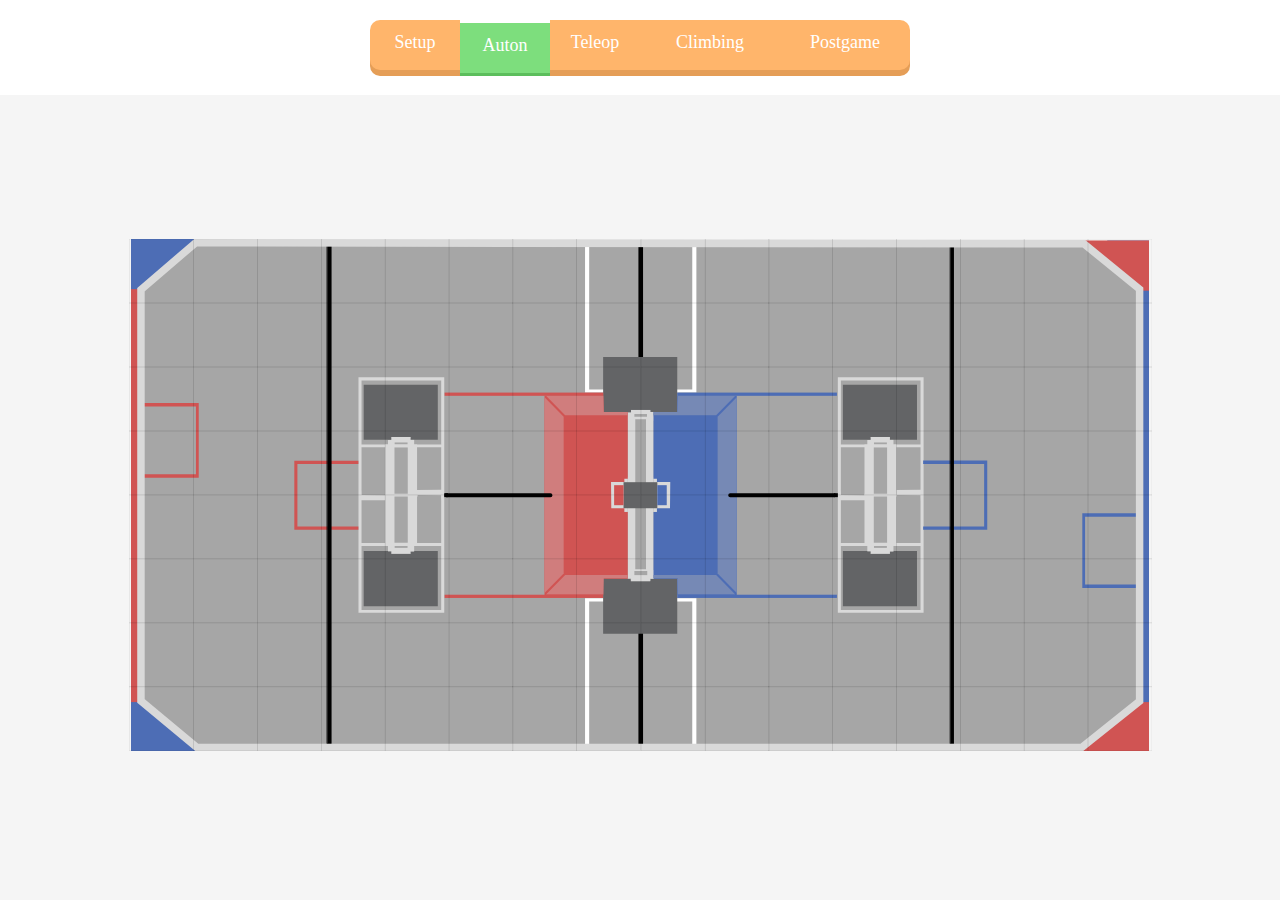
==== mainSheet.html @ 091ff0fe "Add files via upload" ====
<!DOCTYPE html>
<html>

<head>

    <link rel="stylesheet" href="animate.min.css">
    <link href="toggle.css" rel="stylesheet">
    <link rel="stylesheet" href="style.css">

    <style>
    </style>

</head>

<body style="overflow:hidden;" onload="switchToAuton()">

    <div style="position: absolute; z-index: 999; margin-top: -5px" class="title-bar">
        <!--        <button onclick="location.replace('index.html')" class="leftArrow"><img width="50" height="50" src="leftArrow.png"></button>-->

        <!--
        <table style="display: inline-block; margin-left: 10px; margin-top: 10px">
            <td><div style="margin-top: 27px;" class="switch">
                <input onclick="toggleBaseline()" id="baselineCross" class="cmn-toggle cmn-toggle-round-flat" type="checkbox">
                <label for="baselineCross"></label>

            </div></td>
            <td><p style="float: left">Baseline</p></td>
        </table>
-->
        <div style="text-align: center" class="buttonCheckboxes">
            <input id="24" type="radio" onclick="location.replace('index.html')" name="barOptions">
            <label class="left" for="24">Setup</label>
            <input id="25" type="radio" onclick="switchToAuton()" name="barOptions" checked>
            <label for="25">Auton</label>
            <input id="26" type="radio" onclick="switchToMain()" name="barOptions">
            <label for="26">Teleop</label>
            <input id="27" type="radio" onclick="switchToHanging()" name="barOptions">
            <label for="27" style="width: 140px">Climbing</label>
            <input id="28" type="radio" name="barOptions">
            <label class="right" for="28" style="width: 130px" onclick="location.replace('postGame.html')">Postgame</label>
        </div>
    </div>
    <!--    HTML HERE-->
    <div class="background">
        <a id="demo01" href="#animatedModal">
            
            <img id="picture" style="width: 80vw; height: 40vw; margin-top: 90px;" onclick="point_it(event)" src="fieldSheet.svg"/>
        
        </a>
        <canvas id="picCanvas" style="position: fixed; z-index: 999;"></canvas>
    </div>
    <!--Call your modal-->
    <!--    <a id="demo01" href="#animatedModal">DEMO01</a>-->
    <!--DEMO01-->
    <div id="animatedModal">
        <br><br>
        <div class="close-animatedModal">
            <button class="close-animatedModal" onclick="newEvent()" style="left:auto; right: 7%;"><img width="15" height="15" src="check.png"></button>

        </div>
        <div class="close-animatedModal">
            <button class="close-animatedModal" onclick="reset()" style="left: 7%; right: auto "><img width="15" height="15" src="close.png"></button>

        </div>
        <br><br>

        <div id="autonModal" style="text-align: center">
            <div style="margin-top: -70px" class="modal-content">          
                <table id="leftCol" class="table-content">
                    <tr>
                        <td>
                            <p class="title">SWITCH</p>
                            <div class="buttonCheckboxes">
                                <input type="radio" id="1" value="1" type="radio" name="switch">
                                <label class="left" for="1">Scored</label>
                                <input type="radio" id="2" value="0" type="radio" name="switch">
                                <label class="right" for="2">Missed</label>
                            </div><br>
                        </td>
                    </tr>
                    <tr>
                        <td>
                            <p class="title">SCALE</p>
                            <div class="buttonCheckboxes">
                                <input type="radio" id="3" value="3" type="radio" name="scale">
                                <label class="left" for="3">High</label>
                                <input type="radio" id="4" value="2" type="radio" name="scale">
                                <label for="4">Neutral</label>
                                <input type="radio" id="81" value="1" type="radio" name="scale">
                                <label for="81">Low</label>
                                <input type="radio" id="80" value="0" type="radio" name="scale">
                                <label class="right" for="80">Missed</label>
                                <!--HIGH, NEUTRAL, LOW, MISS-->
                            </div><br>
                        </td>
                    </tr>
                    <tr>
                        <td>
                            <p class="title">AUTOLINE CROSSED</p>
                            <div class="buttonCheckboxes">
                                <input type="radio" id="5" value="1" type="radio" name="autoline">
                                <label class="left" for="5">Yes</label>
                                <input type="radio" id="6" value="0" type="radio" name="autoline">
                                <label class="right" for="6">No</label>
                            </div><br>
                        </td>
                    </tr>
                </table>
                <table style="width: 50%" id="rightCol" class="table-content">
                    <tr>
                        <td>
                            <p class="title">CUBE</p>
                            <div class="buttonCheckboxes">
                                <input type="radio" id="7" value="1" type="radio" name="cube">
                                <label class="left" for="7">Picked Up</label>
                                <input type="radio" id="8" value="0" type="radio" name="cube">
                                <label class="right" for="8">Dropped</label>
                            </div><br>
                        </td>
                    </tr>
                    <tr>
                        <td>
                            <p class="title">EXCHANGE</p>
                            <div class="buttonCheckboxes">
                                <input type="radio" id="9" value="1" type="radio" name="exchange">
                                <label class="left" for="9">Scored</label>
                                <input type="radio" id="10" value="0" type="radio" name="exchange">
                                <label class="right" for="10" style="width: 110px">Attempted</label>
                            </div><br>
                        </td>
                    </tr>
<!--
                    <tr>
                        <td>
                            <p class="title">MOVED</p>
                            <div class="buttonCheckboxes">
                                <input type="radio" id="11" value="0" type="radio" name="autonMoved">
                                <label class="left" for="11">Yes</label>
                                <input type="radio" id="12" value="1" type="radio" name="autonMoved">
                                <label class="right" for="12">No</label>
                            </div><br>
                        </td>
                    </tr>
-->
                </table>
            </div>
        </div>

        <div id="hangingModal" style="text-align: center">
            <p class="title">CLIMBED</p>
            <table>
        <td style="width: 50%"><div style="margin-top: 27px" class="switch">
            <input id="climb" class="cmn-toggle cmn-toggle-round-flat" type="checkbox">
            <label for="climb"></label>

        </div></td>
        <td><p style="float: left">Attempted</p></td>
    </table><br>
            <div class="buttonCheckboxes">
                <input type="radio" id="11" value="1" type="radio" name="climbed">
                <label class="left" for="11">Yes</label>
                <input type="radio" id="12" value="0" type="radio" name="climbed">
                <label class="right" for="12">No</label>
            </div><br><br>
<!--
            <p class="title">SOMEONE CLIMBED ON THEM?</p>
            <div class="buttonCheckboxes">
                <input type="radio" id="13" value="0" type="radio" name="climbed">
                <label class="left" for="13">Yes</label>
                <input type="radio" id="50" value="2" type="radio" name="climbed">
                <label class="right" style="width: 120px" for="50">No</label>
            </div>
-->
        </div>

        <div id="mainModal">
            <div style="margin-top: -70px" class="modal-content">
                <table id="leftCol" class="table-content">
                    <tr>
                        <td>
                            <!--in python figure out the switch that they scored in-->
                            <p class="title">SWITCH</p>
                            <div class="buttonCheckboxes">
                                <input type="radio" id="13" value="1" type="radio" name="switch">
                                <label class="left" for="13">Scored</label>
                                <input type="radio" id="14" value="0" type="radio" name="switch">
                                <label class="right" for="14">Missed</label>
                            </div><br>
                        </td>
                    </tr>
                    <tr>
                        <td>
                            <p class="title">SCALE</p>
                            <div class="buttonCheckboxes">
                                <input type="radio" id="15" value="3" type="radio" name="scale">
                                <label class="left" for="15">High</label>
                                <input type="radio" id="16" value="2" type="radio" name="scale">
                                <label for="16">Neutral</label>
                                <input type="radio" id="17" value="1" type="radio" name="scale">
                                <label for="17">Low</label>
                                <input type="radio" id="18" value="0" type="radio" name="scale">
                                <label class="right" for="18">Missed</label>
                            </div><br>
                        </td>
                    </tr>
                </table>
                <table style="width: 50%" id="rightCol" class="table-content">
                    <tr>
                        <td>
                            <p class="title">CUBE</p>
                            <div class="buttonCheckboxes">
                                <input type="radio" id="19" value="1" type="radio" name="cube">
                                <label class="left" for="19">Picked Up</label>
                                <input type="radio" id="20" value="0" type="radio" name="cube">
                                <label class="right" for="20">Dropped</label>
                            </div><br>
                        </td>
                    </tr>
                    <tr>
                        <td>
                            <p class="title">EXCHANGE</p>
                            <div class="buttonCheckboxes">
                                <input type="radio" id="21" value="1" type="radio" name="exchange">
                                <label class="left" for="21">Scored</label>
                                <input type="radio" id="22" value="0" type="radio" name="exchange">
                                <label class="right" for="22">Attempted</label>
                            </div><br>
                        </td>
                    </tr>
                </table>
            </div>
        </div>
    </div>




    <script src="jquery.min.js"></script>
    <script src="animatedModal.min.js"></script>
    <script src="main.js"></script>
    <script>
        $("#demo01").animatedModal({
            animatedIn: "bounceInUp",
            color: "#f5f5f5",
            animatedOut: "bounceOutDown"
        });
    </script>
</body>

</html>
---- toggle.css ----
.switch {
    float: right
}
.cmn-toggle {
  position: absolute;
  visibility: hidden;
}
.cmn-toggle + label {
  display: block;
  position: relative;
  cursor: pointer;
  outline: none;
  user-select: none;
}
input.cmn-toggle-round-flat + label {
  padding: 2px;
  width: 45px;
  height: 23px;
    top: -12px;
  background-color: #dddddd;
  border-radius: 60px;
  transition: background 0.4s;
}
input.cmn-toggle-round-flat + label:before,
input.cmn-toggle-round-flat + label:after {
  display: block;
  position: absolute;
  content: "";
}
input.cmn-toggle-round-flat + label:before {
  top: 2px;
  left: 2px;
  bottom: 2px;
  right: 2px;
  background-color: #f8f8ff;
  border-radius: 60px;
  transition: background 0.4s;
}
input.cmn-toggle-round-flat + label:after {
  top: 4px;
  left: 4px;
  bottom: 4px;
  width: 17px;
  background-color: #dddddd;
  border-radius: 52px;
  transition: margin 0.4s, background 0.4s;
}
input.cmn-toggle-round-flat:checked + label {
  background-color: #FFB56B;
}
input.cmn-toggle-round-flat:checked + label:after {
  margin-left: 20px;
  background-color: #FFB56B;
}
---- style.css ----
/*        CSS HERE*/

   @font-face {
       font-family: titleFont;
       src: url(Fonts/AvertaBlack.otf);
   }

   @font-face {
       font-family: subtitleFont;
       src: url(Fonts/averta.otf);
   }

   .background {
       display: flex;
       justify-content: center;
       align-content: center;
       flex-direction: column;
       height: 100vh;
       width: 100vw;
       margin-bottom: 0;
       z-index: 0;

   }

   .background img {
       display: block;
       margin-left: auto;
       margin-right: auto;
       width: 64vw;
       height: 48vw;
   }

   body,
   html {
       color: #383F45;
       overflow: hidden;
       font-family: titleFont;
       background: #f5f5f5;
       margin: 0;
       -webkit-tap-highlight-color: rgba(0, 0, 0, 0);
   }

   .close-animatedModal {
       position: fixed;
       width: 60px; 
       height: 60px;
       border-radius: 60px;
       cursor: pointer;
       bottom: 7%;
       z-index: 999;
    }

   .title {
       font-size: 24px;
       text-align: center;
       margin-bottom: 10px;
       font-family: titleFont;
   }

   .subtitle {
       font-size: 18px;
       color: #ffc082;
       margin: 0;
       margin-top: -20px;
       font-family: subtitleFont
   }

   table {
       width: 100%;
       /*            border: 5px solid #dddddd;*/
       text-align: center;
   }

   button {
       font-family: titleFont;
       font-size: 20px;
       background: #FFB56B;
       color: white;
       border: none;
       border-radius: 10px;
       height: 50px;
       width: 90px;
       transform: translate(0, 0);
       transition: 0.2s;
       box-shadow: 0px 6px 0px #e59e57;
   }

   .counterButtonPlus {
       font-size: 20px;
       width: 90px;
       height: 70px;
       border-radius: 10px;
       background: #7dde7d;
       box-shadow: 0px 6px 0px #5cbe5c;
   }

   .counterButtonPlus:active {
       transform: translate(0, 3px);

       box-shadow: 0px 2px 0px #5cbe5c;
   }

   .counterButtonMinus {
       font-size: 20px;
       width: 90px;
       height: 70px;
       border-radius: 10px;
       background: #de7d7d;
       box-shadow: 0px 6px 0px #be5c5c;
   }

   .counterButtonMinus:active {
       transform: translate(0, 3px);
       box-shadow: 0px 2px 0px #be5c5c;
   }

   td {
       width: 50%;
       vertical-align: top;
   }

   button:active {
       transform: translate(0, 3px);
       box-shadow: 0px 2px 0px #e59e57;
   }

   input[type="radio"] {
       display: none;
   }

   input[type="radio"] + label {
       font-size: 20px;
       margin: 5px;
       transition: 0.2s;
       
   }

   input[type="radio"]:checked + label {
       color: #37baf8
   }

   .table-content {
       width: 50%;
       float: left;
   }

   .title-bar {
       background: white;
       width: 100%;
       height: 100px;
       display: flex;
       justify-content: center;
       align-content: center;
       flex-direction: column;
       z-index: 999;
   }

   .buttonCheckboxes input {
       display: none;
   }

   .buttonCheckboxes input + label {
       display: inline-block;
       line-height: 45px;
       font-family: subtitleFont;
       font-size: 18px;
       background: #FFB56B;
       color: white;
       border: none;
       height: 50px;
       width: 90px;
       transform: translate(0, 0);
       transition: 0.2s;
       box-shadow: 0px 6px 0px #e59e57;
       margin: -2px
   }

   .buttonCheckboxes .left {
       border-radius: 10px 0px 0px 10px;
   }

   /*
        .buttonCheckboxes input+label:active {
            transform: translate(0, 3px);
            box-shadow: 0px 3px 0px #5cbe5c;
        }
*/

   .buttonCheckboxes input:checked + label {
       transform: translate(0, 3px);
       box-shadow: 0px 3px 0px #5cbe5c;
       background: #7dde7d;
       color: white;
   }

   .buttonCheckboxes input:disabled + label {
       box-shadow: 0px 6px 0px #a3a3a3;
       background: #b4b4b4;
       color: white;
   }

   .buttonCheckboxes .left {
       border-radius: 10px 0px 0px 10px;
   }

   .buttonCheckboxes .right {
       border-radius: 0px 10px 10px 0px;
   }

   a:focus {
       outline: 0 !important;
   }

   button:focus {
       outline: 0 !important;
   }

   input:focus {
       outline: 0 !important;
   }

   input[type="text"],
   input[type="tel"] {
       background: none;
       outline: none;
       border: none;
       border-bottom: 3px solid #FFB56B;
       font-family: titleFont;
       display: inline;
       color: #383F45;
       font-size: 20px;
       margin-right: 20px
   }

   .rightArrow {
       height: 60px;
       width: 60px;
       float: right;
       margin-top: 10px;
       margin-right: 10px
   }

   .leftArrow {
       height: 60px;
       width: 60px;
       float: left;
       margin-top: 10px;
       margin-left: 10px
   }




   *,
   *:before,
   *:after {
       box-sizing: border-box;
   }

   /*
body {
  font-family: sans-serif;
  padding: 60px 20px;
}
*/

   /*
@media (min-width: 600px) {
  body {
    padding: 60px;
  }
}
*/

   .range-slider {
       margin: 0 0 0 0%;
       width: 100%;
   }

   .sliderLabel {
       float: right;
   }

   .range-slider__range {
       -webkit-appearance: none;
       box-sizing: border-box;
       width: 100%;
       height: 10px;
       border-radius: 5px;
       background: #ffd8b2;
       outline: none;
       padding: 0;
       margin: 0;
   }

   .range-slider__range::-webkit-slider-thumb {
       -webkit-appearance: none;
       appearance: none;
       width: 20px;
       height: 20px;
       border-radius: 50%;
       background: #FFB56B;
       cursor: pointer;
       -webkit-transition: background .15s ease-in-out;
       transition: background .15s ease-in-out;
   }

   .range-slider__range::-webkit-slider-thumb:hover {
       background: #1abc9c;
   }

   .range-slider__range:active::-webkit-slider-thumb {
       background: #1abc9c;
   }

   .range-slider__range::-moz-range-thumb {
       width: 20px;
       height: 20px;
       border: 0;
       border-radius: 50%;
       background: #FFB56B;
       cursor: pointer;
       -webkit-transition: background .15s ease-in-out;
       transition: background .15s ease-in-out;
   }

   .range-slider__range::-moz-range-thumb:hover {
       background: #1abc9c;
   }

   .range-slider__range:active::-moz-range-thumb {
       background: #1abc9c;
   }

   ::-moz-range-track {
       background: #ffd8b2;
       border: 0;
   }

   input::-moz-focus-inner,
   input::-moz-focus-outer {
       border: 0;
   }

   .redAll input + label {
       background: #de7d7d;
       box-shadow: 0px 6px 0px #be5c5c;
       margin: -4px;
       
   }

   .redAll input:checked + label {
       box-shadow: 0px 2px 0px #be5c5c;
       background: #de7d7d
   }

   .blueAll input + label {
       background: #7da2de;
       box-shadow: 0px 6px 0px #537dbf;
/*       margin: -2px;*/
   }

   .blueAll input:checked + label {
       box-shadow: 0px 2px 0px #537dbf;
       background: #7da2de;
   }





   /*

.group 			  { 
  position:absolute; 
  margin-bottom:50px;
left: calc(50vw - 150px);
    left: 50%
}
.matText 				{
    font-size:18px;
    padding:10px 10px 10px 5px;
    display:inline;
    width:300px;
    border:none;
    border-bottom:1px solid #757575;
    background: none;
}
.matText:focus 		{ outline:none; }


label 				 {
  color:#999; 
  font-size:18px;
  font-weight:normal;
  position:absolute;
  pointer-events:none;
  left:5px;
  top:10px;
  transition:0.2s ease all; 
  -moz-transition:0.2s ease all; 
  -webkit-transition:0.2s ease all;
}

 active state 
.matText:focus ~ label, .matText:valid ~ label 		{
  top:-20px;
  font-size:14px;
  color:#FFB56B;
}

 BOTTOM BARS ================================= 
.bar 	{ position:relative; display:block; width:300px; }
.bar:before, .bar:after 	{
  content:'';
  height:2px; 
  width:0;
  bottom:0px; 
  position:absolute;
  background:#FFB56B; 
  transition:0.2s ease all; 
  -moz-transition:0.2s ease all; 
  -webkit-transition:0.2s ease all;
}
.bar:before {
  left:50%;
}
.bar:after {
  right:50%; 
}

 active state 
.matText:focus ~ .bar:before, .matText:focus ~ .bar:after {
  width:50%;
}

 HIGHLIGHTER ================================== 
.highlight {
  position:absolute;
  height:60%; 
  width:100px; 
  top:25%; 
  left:0;
  pointer-events:none;
  opacity:0.5;
}

 active state 
.matText:focus ~ .highlight {
  -webkit-animation:inputHighlighter 0.3s ease;
  -moz-animation:inputHighlighter 0.3s ease;
  animation:inputHighlighter 0.3s ease;
}

 ANIMATIONS ================ 
@-webkit-keyframes inputHighlighter {
	from { background:#FFB56B; }
  to 	{ width:0; background:transparent; }
}
@-moz-keyframes inputHighlighter {
	from { background:#FFB56B; }
  to 	{ width:0; background:transparent; }
}
@keyframes inputHighlighter {
	from { background:#FFB56B; }
  to 	{ width:0; background:transparent; }
}*/
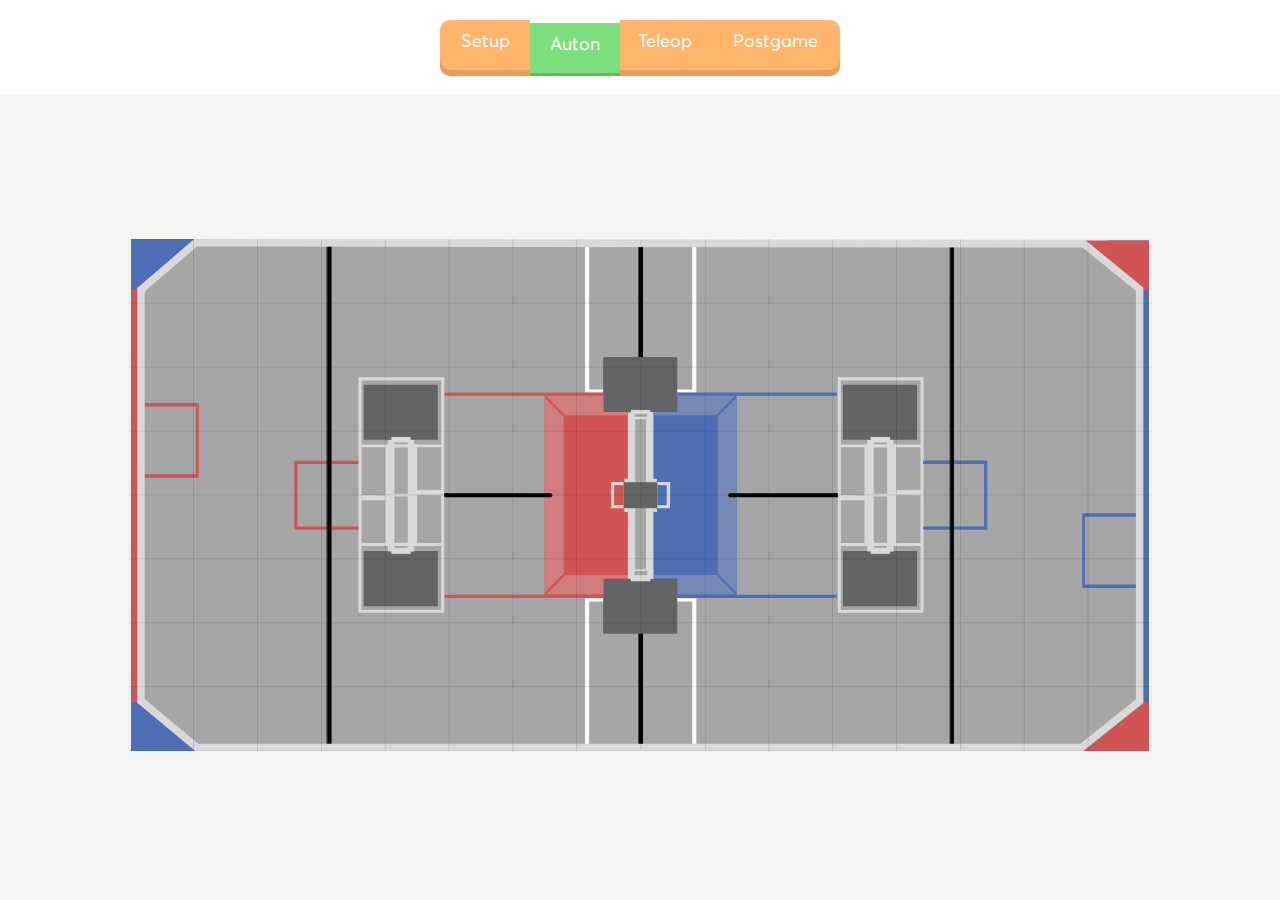
==== commit 4fe15cf0: "unzipped latest to overwrite and update git" ====
--- a/mainSheet.html
+++ b/mainSheet.html
@@ -34,8 +34,10 @@
             <label for="25">Auton</label>
             <input id="26" type="radio" onclick="switchToMain()" name="barOptions">
             <label for="26">Teleop</label>
+<!--
             <input id="27" type="radio" onclick="switchToHanging()" name="barOptions">
             <label for="27" style="width: 140px">Climbing</label>
+-->
             <input id="28" type="radio" name="barOptions">
             <label class="right" for="28" style="width: 130px" onclick="location.replace('postGame.html')">Postgame</label>
         </div>
@@ -112,7 +114,7 @@
                             <p class="title">CUBE</p>
                             <div class="buttonCheckboxes">
                                 <input type="radio" id="7" value="1" type="radio" name="cube">
-                                <label class="left" for="7">Picked Up</label>
+                                <label class="left" style="width: 130px;" for="7">Picked Up</label>
                                 <input type="radio" id="8" value="0" type="radio" name="cube">
                                 <label class="right" for="8">Dropped</label>
                             </div><br>
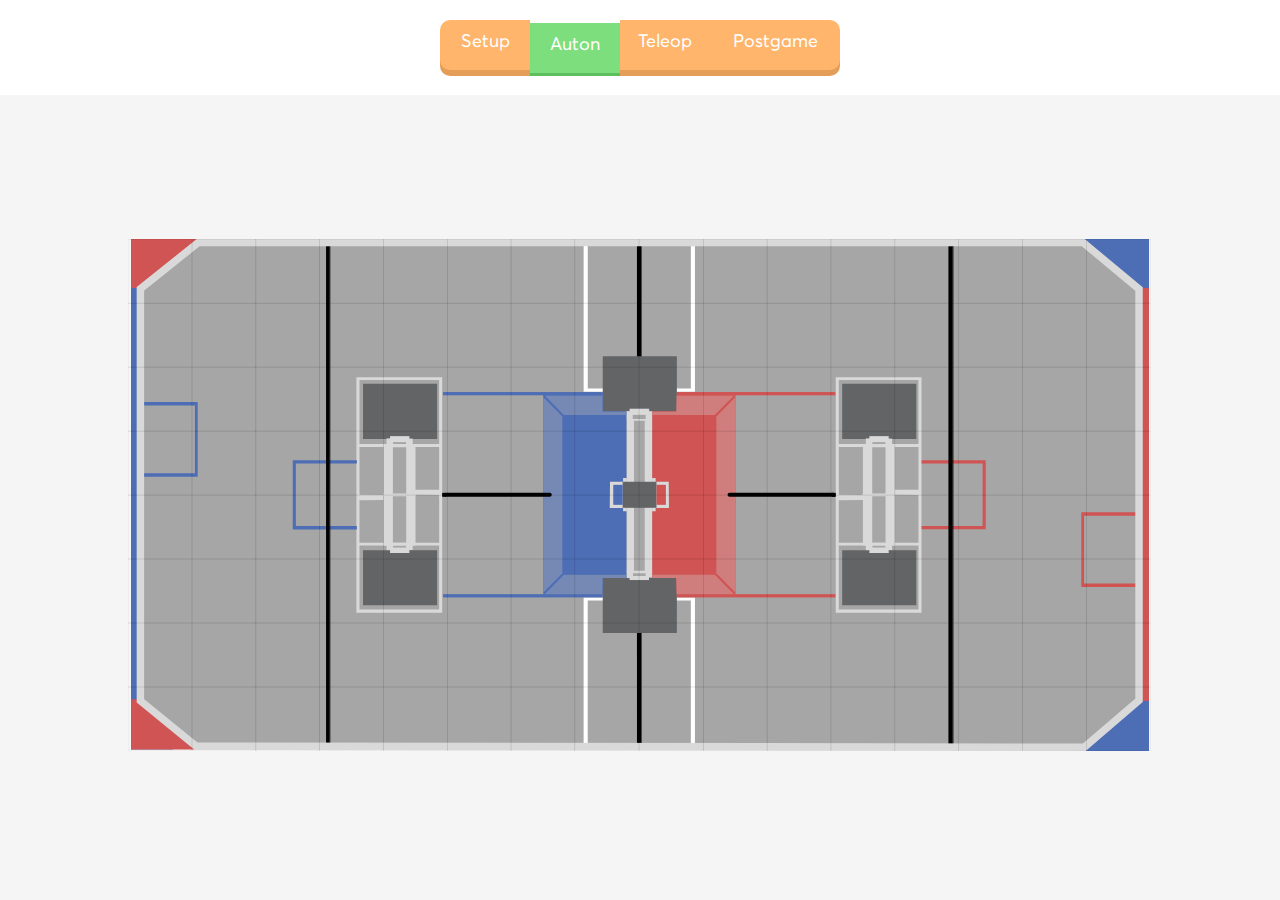
==== commit b8971a23: "changes" ====
--- a/mainSheet.html
+++ b/mainSheet.html
@@ -67,7 +67,7 @@
         <br><br>
 
         <div id="autonModal" style="text-align: center">
-            <div style="margin-top: -70px" class="modal-content">          
+ <!--           <div style="margin-top: -70px" class="modal-content">
                 <table id="leftCol" class="table-content">
                     <tr>
                         <td>
@@ -92,7 +92,7 @@
                                 <label for="81">Low</label>
                                 <input type="radio" id="80" value="0" type="radio" name="scale">
                                 <label class="right" for="80">Missed</label>
-                                <!--HIGH, NEUTRAL, LOW, MISS-->
+                                HIGH, NEUTRAL, LOW, MISS
                             </div><br>
                         </td>
                     </tr>
@@ -127,11 +127,11 @@
                                 <input type="radio" id="9" value="1" type="radio" name="exchange">
                                 <label class="left" for="9">Scored</label>
                                 <input type="radio" id="10" value="0" type="radio" name="exchange">
-                                <label class="right" for="10" style="width: 110px">Attempted</label>
-                            </div><br>
-                        </td>
-                    </tr>
-<!--
+                                <label class="right" for="10" style="width: 130px">Attempted</label>
+                            </div><br>
+                        </td>
+                    </tr>
+                    
                     <tr>
                         <td>
                             <p class="title">MOVED</p>
@@ -143,44 +143,68 @@
                             </div><br>
                         </td>
                     </tr>
--->
-                </table>
-            </div>
+
+                </table>
+</div> -->
         </div>
 
         <div id="hangingModal" style="text-align: center">
+<!--
+<tr>
+<td>
             <p class="title">CLIMBED</p>
             <table>
-        <td style="width: 50%"><div style="margin-top: 27px" class="switch">
-            <input id="climb" class="cmn-toggle cmn-toggle-round-flat" type="checkbox">
-            <label for="climb"></label>
-
-        </div></td>
-        <td><p style="float: left">Attempted</p></td>
-    </table><br>
+                <td style="width: 50%">
+                    <div style="margin-top: 27px" class="switch">
+                        <input id="climb" class="cmn-toggle cmn-toggle-round-flat" type="checkbox">
+                        <label for="climb"></label>
+
+                    </div>
+                </td>
+                <td>
+                    <p style="float: left">Attempted</p>
+                </td>
+            </table><br>
             <div class="buttonCheckboxes">
                 <input type="radio" id="11" value="1" type="radio" name="climbed">
                 <label class="left" for="11">Yes</label>
                 <input type="radio" id="12" value="0" type="radio" name="climbed">
                 <label class="right" for="12">No</label>
             </div><br><br>
-<!--
-            <p class="title">SOMEONE CLIMBED ON THEM?</p>
-            <div class="buttonCheckboxes">
-                <input type="radio" id="13" value="0" type="radio" name="climbed">
-                <label class="left" for="13">Yes</label>
-                <input type="radio" id="50" value="2" type="radio" name="climbed">
-                <label class="right" style="width: 120px" for="50">No</label>
-            </div>
--->
+</td>
+</tr>
+-->
+            <!--
+                    <p class="title">SOMEONE CLIMBED ON THEM?</p>
+                    <div class="buttonCheckboxes">
+                        <input type="radio" id="13" value="0" type="radio" name="climbed">
+                        <label class="left" for="13">Yes</label>
+                        <input type="radio" id="50" value="2" type="radio" name="climbed">
+                        <label class="right" style="width: 120px" for="50">No</label>
+                    </div>
+        -->
         </div>
 
         <div id="mainModal">
             <div style="margin-top: -70px" class="modal-content">
+                <table id="mainTable">
+                    <tr>
+                        <td>
+                            <p class="title">CUBE</p>
+                            <div class="buttonCheckboxes">
+                                <input type="radio" id="7" value="1" type="radio" name="cube">
+                                <label class="left" style="width: 130px;" for="7">Picked Up</label>
+                                <input type="radio" id="8" value="0" type="radio" name="cube">
+                                <label class="right" for="8">Dropped</label>
+                            </div><br>
+                        </td>
+                    </tr>
+                </table>
+<!--
                 <table id="leftCol" class="table-content">
                     <tr>
                         <td>
-                            <!--in python figure out the switch that they scored in-->
+                            in python figure out the switch that they scored in
                             <p class="title">SWITCH</p>
                             <div class="buttonCheckboxes">
                                 <input type="radio" id="13" value="1" type="radio" name="switch">
@@ -205,19 +229,31 @@
                             </div><br>
                         </td>
                     </tr>
+                    <tr>
+                        <td>
+                            <p class="title">CLIMBED</p>
+                            <table>
+                                <td style="width: 50%">
+                                    <div style="margin-top: 27px" class="switch">
+                                        <input id="climb" class="cmn-toggle cmn-toggle-round-flat" type="checkbox">
+                                        <label for="climb"></label>
+                                    </div>
+                                </td>
+                                <td>
+                                    <p style="float: left">Attempted</p>
+                                </td>
+                            </table><br>
+                            <div class="buttonCheckboxes">
+                                <input type="radio" id="11" value="1" type="radio" name="climbed">
+                                <label class="left" for="11">Yes</label>
+                                <input type="radio" id="12" value="0" type="radio" name="climbed">
+                                <label class="right" for="12">No</label>
+                            </div><br><br>
+                        </td>
+                    </tr>
                 </table>
                 <table style="width: 50%" id="rightCol" class="table-content">
-                    <tr>
-                        <td>
-                            <p class="title">CUBE</p>
-                            <div class="buttonCheckboxes">
-                                <input type="radio" id="19" value="1" type="radio" name="cube">
-                                <label class="left" for="19">Picked Up</label>
-                                <input type="radio" id="20" value="0" type="radio" name="cube">
-                                <label class="right" for="20">Dropped</label>
-                            </div><br>
-                        </td>
-                    </tr>
+                    
                     <tr>
                         <td>
                             <p class="title">EXCHANGE</p>
@@ -225,11 +261,12 @@
                                 <input type="radio" id="21" value="1" type="radio" name="exchange">
                                 <label class="left" for="21">Scored</label>
                                 <input type="radio" id="22" value="0" type="radio" name="exchange">
-                                <label class="right" for="22">Attempted</label>
-                            </div><br>
-                        </td>
-                    </tr>
-                </table>
+                                <label class="right" for="22" style="width: 130px">Attempted</label>
+                            </div><br>
+                        </td>
+                    </tr>
+                </table>
+-->
             </div>
         </div>
     </div>
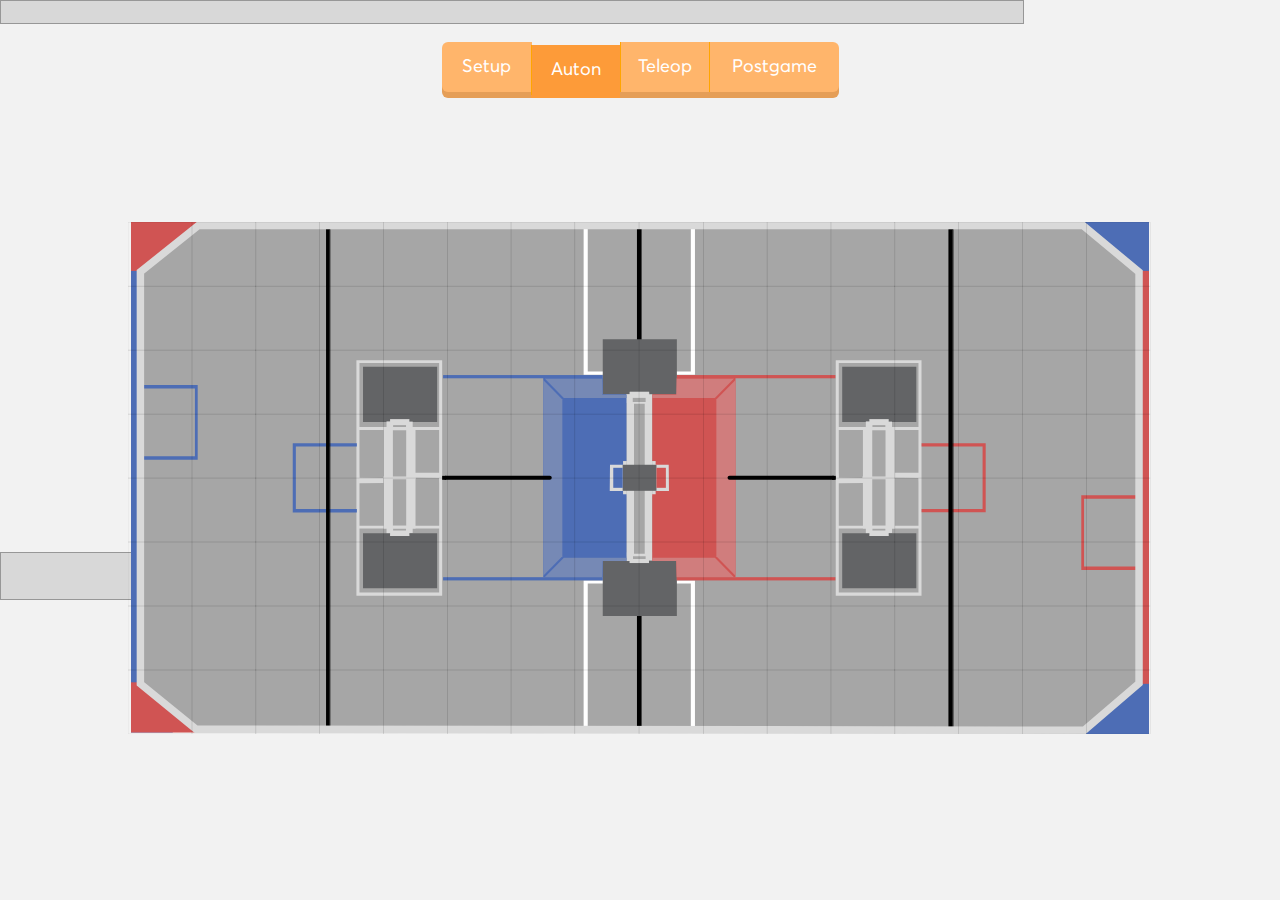
==== commit a330bb68: "styling changes to be more prettyful" ====
--- a/mainSheet.html
+++ b/mainSheet.html
@@ -3,7 +3,7 @@
 
 <head>
 
-    <link rel="stylesheet" href="animate.min.css">
+    <link rel="stylesheet" href="animate-bounceIn.css">
     <link href="toggle.css" rel="stylesheet">
     <link rel="stylesheet" href="style.css">
 
@@ -12,9 +12,10 @@
 
 </head>
 
-<body style="overflow:hidden;" onload="switchToAuton()">
-
-    <div style="position: absolute; z-index: 999; margin-top: -5px" class="title-bar">
+<body style="overflow:hidden;" onload="switchToAuton()" class="mapScreen">
+    <div class="modalShade" onclick="reset()"></div>
+
+    <div class="title-bar">
         <!--        <button onclick="location.replace('index.html')" class="leftArrow"><img width="50" height="50" src="leftArrow.png"></button>-->
 
         <!--
@@ -46,28 +47,22 @@
     <div class="background">
         <a id="demo01" href="#animatedModal">
             
-            <img id="picture" style="width: 80vw; height: 40vw; margin-top: 90px;" onclick="point_it(event)" src="fieldSheet.svg"/>
+            <img id="picture" onclick="point_it(event)" src="/fieldSheet.svg"/>
         
         </a>
-        <canvas id="picCanvas" style="position: fixed; z-index: 999;"></canvas>
+        <canvas id="picCanvas"></canvas>
     </div>
     <!--Call your modal-->
     <!--    <a id="demo01" href="#animatedModal">DEMO01</a>-->
     <!--DEMO01-->
     <div id="animatedModal">
-        <br><br>
         <div class="close-animatedModal">
-            <button class="close-animatedModal" onclick="newEvent()" style="left:auto; right: 7%;"><img width="15" height="15" src="check.png"></button>
-
-        </div>
-        <div class="close-animatedModal">
-            <button class="close-animatedModal" onclick="reset()" style="left: 7%; right: auto "><img width="15" height="15" src="close.png"></button>
-
-        </div>
-        <br><br>
-
-        <div id="autonModal" style="text-align: center">
- <!--           <div style="margin-top: -70px" class="modal-content">
+            <button onclick="reset()">&times;</button>
+
+        </div>
+
+        <div id="autonModal">
+               <!--<div style="margin-top: -70px" class="modal-content">
                 <table id="leftCol" class="table-content">
                     <tr>
                         <td>
@@ -145,13 +140,13 @@
                     </tr>
 
                 </table>
-</div> -->
-        </div>
-
-        <div id="hangingModal" style="text-align: center">
-<!--
-<tr>
-<td>
+            </div> -->
+        </div>
+
+        <div id="hangingModal">
+            <!--
+            <tr>
+            <td>
             <p class="title">CLIMBED</p>
             <table>
                 <td style="width: 50%">
@@ -171,9 +166,9 @@
                 <input type="radio" id="12" value="0" type="radio" name="climbed">
                 <label class="right" for="12">No</label>
             </div><br><br>
-</td>
-</tr>
--->
+            </td>
+            </tr>
+            -->
             <!--
                     <p class="title">SOMEONE CLIMBED ON THEM?</p>
                     <div class="buttonCheckboxes">
@@ -182,11 +177,11 @@
                         <input type="radio" id="50" value="2" type="radio" name="climbed">
                         <label class="right" style="width: 120px" for="50">No</label>
                     </div>
-        -->
+            -->
         </div>
 
         <div id="mainModal">
-            <div style="margin-top: -70px" class="modal-content">
+            <div class="modal-content">
                 <table id="mainTable">
                     <tr>
                         <td>
@@ -196,11 +191,11 @@
                                 <label class="left" style="width: 130px;" for="7">Picked Up</label>
                                 <input type="radio" id="8" value="0" type="radio" name="cube">
                                 <label class="right" for="8">Dropped</label>
-                            </div><br>
-                        </td>
-                    </tr>
-                </table>
-<!--
+                            </div>
+                        </td>
+                    </tr>
+                </table>
+                <!--
                 <table id="leftCol" class="table-content">
                     <tr>
                         <td>
@@ -211,7 +206,7 @@
                                 <label class="left" for="13">Scored</label>
                                 <input type="radio" id="14" value="0" type="radio" name="switch">
                                 <label class="right" for="14">Missed</label>
-                            </div><br>
+                            </div>
                         </td>
                     </tr>
                     <tr>
@@ -226,7 +221,7 @@
                                 <label for="17">Low</label>
                                 <input type="radio" id="18" value="0" type="radio" name="scale">
                                 <label class="right" for="18">Missed</label>
-                            </div><br>
+                            </div>
                         </td>
                     </tr>
                     <tr>
@@ -248,7 +243,7 @@
                                 <label class="left" for="11">Yes</label>
                                 <input type="radio" id="12" value="0" type="radio" name="climbed">
                                 <label class="right" for="12">No</label>
-                            </div><br><br>
+                            </div>
                         </td>
                     </tr>
                 </table>
@@ -262,12 +257,16 @@
                                 <label class="left" for="21">Scored</label>
                                 <input type="radio" id="22" value="0" type="radio" name="exchange">
                                 <label class="right" for="22" style="width: 130px">Attempted</label>
-                            </div><br>
-                        </td>
-                    </tr>
-                </table>
--->
+                            </div>
+                        </td>
+                    </tr>
+                </table>
+                -->
             </div>
+        </div>
+
+        <div class="close-animatedModal saveButton">
+            <button onclick="newEvent()">Save</button>
         </div>
     </div>
 
@@ -277,12 +276,24 @@
     <script src="jquery.min.js"></script>
     <script src="animatedModal.min.js"></script>
     <script src="main.js"></script>
-    <script>
+    <!--<script>
         $("#demo01").animatedModal({
             animatedIn: "bounceInUp",
             color: "#f5f5f5",
             animatedOut: "bounceOutDown"
         });
+    </script>-->
+    <script>
+      $('#demo01, .close-animatedModal, .modalShade').click(function() {
+        if ($('#demo01').hasClass('active')) {
+             var c = document.getElementById("picCanvas");
+            c.height = 0;
+            c.width = 0;
+        }
+        $('#demo01').toggleClass('active');
+        $('.modalShade').toggleClass('active');
+        $('#animatedModal').toggleClass('active');
+      });
     </script>
 </body>
 
--- a/toggle.css
+++ b/toggle.css
@@ -1,6 +1,6 @@
-.switch {
+/*.switch {
     float: right
-}
+}*/
 .cmn-toggle {
   position: absolute;
   visibility: hidden;
@@ -14,8 +14,8 @@
 }
 input.cmn-toggle-round-flat + label {
   padding: 2px;
-  width: 45px;
-  height: 23px;
+  width: 90px;
+  height: 45px;
     top: -12px;
   background-color: #dddddd;
   border-radius: 60px;
@@ -40,15 +40,15 @@
   top: 4px;
   left: 4px;
   bottom: 4px;
-  width: 17px;
+  width: 42px;
   background-color: #dddddd;
-  border-radius: 52px;
+  border-radius: 60px;
   transition: margin 0.4s, background 0.4s;
 }
 input.cmn-toggle-round-flat:checked + label {
   background-color: #FFB56B;
 }
 input.cmn-toggle-round-flat:checked + label:after {
-  margin-left: 20px;
+  margin-left: 40px;
   background-color: #FFB56B;
 }--- a/style.css
+++ b/style.css
@@ -1,467 +1,487 @@
-   /*        CSS HERE*/
-
-   @font-face {
-       font-family: titleFont;
-       src: url(Fonts/AvertaBlack.otf);
-   }
-
-   @font-face {
-       font-family: subtitleFont;
-       src: url(Fonts/averta.otf);
-   }
-
-   .background {
-       display: flex;
-       justify-content: center;
-       align-content: center;
-       flex-direction: column;
-       height: 100vh;
-       width: 100vw;
-       margin-bottom: 0;
-       z-index: 0;
-
-   }
-
-   .background img {
-       display: block;
-       margin-left: auto;
-       margin-right: auto;
-       width: 64vw;
-       height: 48vw;
-   }
-
-   body,
-   html {
-       color: #383F45;
-       overflow: hidden;
-       font-family: titleFont;
-       background: #f5f5f5;
-       margin: 0;
-       -webkit-tap-highlight-color: rgba(0, 0, 0, 0);
-   }
-
-   .close-animatedModal {
-       position: fixed;
-       width: 60px; 
-       height: 60px;
-       border-radius: 60px;
-       cursor: pointer;
-       bottom: 7%;
-       z-index: 999;
-    }
-
-   .title {
-       font-size: 24px;
-       text-align: center;
-       margin-bottom: 10px;
-       font-family: titleFont;
-   }
-
-   .subtitle {
-       font-size: 18px;
-       color: #ffc082;
-       margin: 0;
-       margin-top: -20px;
-       font-family: subtitleFont
-   }
-
-   table {
-       width: 100%;
-       /*            border: 5px solid #dddddd;*/
-       text-align: center;
-   }
-
-   button {
-       font-family: titleFont;
-       font-size: 20px;
-       background: #FFB56B;
-       color: white;
-       border: none;
-       border-radius: 10px;
-       height: 50px;
-       width: 90px;
-       transform: translate(0, 0);
-       transition: 0.2s;
-       box-shadow: 0px 6px 0px #e59e57;
-   }
-
-   .counterButtonPlus {
-       font-size: 20px;
-       width: 90px;
-       height: 70px;
-       border-radius: 10px;
-       background: #7dde7d;
-       box-shadow: 0px 6px 0px #5cbe5c;
-   }
-
-   .counterButtonPlus:active {
-       transform: translate(0, 3px);
-
-       box-shadow: 0px 2px 0px #5cbe5c;
-   }
-
-   .counterButtonMinus {
-       font-size: 20px;
-       width: 90px;
-       height: 70px;
-       border-radius: 10px;
-       background: #de7d7d;
-       box-shadow: 0px 6px 0px #be5c5c;
-   }
-
-   .counterButtonMinus:active {
-       transform: translate(0, 3px);
-       box-shadow: 0px 2px 0px #be5c5c;
-   }
-
-   td {
-       width: 50%;
-       vertical-align: top;
-   }
-
-   button:active {
-       transform: translate(0, 3px);
-       box-shadow: 0px 2px 0px #e59e57;
-   }
-
-   input[type="radio"] {
-       display: none;
-   }
-
-   input[type="radio"] + label {
-       font-size: 20px;
-       margin: 5px;
-       transition: 0.2s;
-       
-   }
-
-   input[type="radio"]:checked + label {
-       color: #37baf8
-   }
-
-   .table-content {
-       width: 50%;
-       float: left;
-   }
-
-   .title-bar {
-       background: white;
-       width: 100%;
-       height: 100px;
-       display: flex;
-       justify-content: center;
-       align-content: center;
-       flex-direction: column;
-       z-index: 999;
-   }
-
-   .buttonCheckboxes input {
-       display: none;
-   }
-
-   .buttonCheckboxes input + label {
-       display: inline-block;
-       line-height: 45px;
-       font-family: subtitleFont;
-       font-size: 18px;
-       background: #FFB56B;
-       color: white;
-       border: none;
-       height: 50px;
-       width: 90px;
-       transform: translate(0, 0);
-       transition: 0.2s;
-       box-shadow: 0px 6px 0px #e59e57;
-       margin: -2px
-   }
-
-   .buttonCheckboxes .left {
-       border-radius: 10px 0px 0px 10px;
-   }
-
-   /*
-        .buttonCheckboxes input+label:active {
-            transform: translate(0, 3px);
-            box-shadow: 0px 3px 0px #5cbe5c;
-        }
-*/
-
-   .buttonCheckboxes input:checked + label {
-       transform: translate(0, 3px);
-       box-shadow: 0px 3px 0px #5cbe5c;
-       background: #7dde7d;
-       color: white;
-   }
-
-   .buttonCheckboxes input:disabled + label {
-       box-shadow: 0px 6px 0px #a3a3a3;
-       background: #b4b4b4;
-       color: white;
-   }
-
-   .buttonCheckboxes .left {
-       border-radius: 10px 0px 0px 10px;
-   }
-
-   .buttonCheckboxes .right {
-       border-radius: 0px 10px 10px 0px;
-   }
-
-   a:focus {
-       outline: 0 !important;
-   }
-
-   button:focus {
-       outline: 0 !important;
-   }
-
-   input:focus {
-       outline: 0 !important;
-   }
-
-   input[type="text"],
-   input[type="tel"] {
-       background: none;
-       outline: none;
-       border: none;
-       border-bottom: 3px solid #FFB56B;
-       font-family: titleFont;
-       display: inline;
-       color: #383F45;
-       font-size: 20px;
-       margin-right: 20px
-   }
-
-   .rightArrow {
-       height: 60px;
-       width: 60px;
-       float: right;
-       margin-top: 10px;
-       margin-right: 10px
-   }
-
-   .leftArrow {
-       height: 60px;
-       width: 60px;
-       float: left;
-       margin-top: 10px;
-       margin-left: 10px
-   }
-
-
-
-
-   *,
-   *:before,
-   *:after {
-       box-sizing: border-box;
-   }
-
-   /*
+
+/* ------------------ */
+/*   GLOBAL STYLES    */
+/* ------------------ */
+
+@font-face {
+  font-family: titleFont;
+  src: url(Fonts/AvertaBlack.otf);
+}
+
+@font-face {
+  font-family: subtitleFont;
+  src: url(Fonts/averta.otf);
+}
+
+*,
+*:before,
+*:after {
+  box-sizing: border-box;
+}
+a:focus {
+  outline: 0 !important;
+}
+
+html {
+  background: url('frame.png') #f2f2f2 no-repeat;
+}
+
 body {
-  font-family: sans-serif;
-  padding: 60px 20px;
-}
-*/
-
-   /*
-@media (min-width: 600px) {
-  body {
-    padding: 60px;
-  }
-}
-*/
-
-   .range-slider {
-       margin: 0 0 0 0%;
-       width: 100%;
-   }
-
-   .sliderLabel {
-       float: right;
-   }
-
-   .range-slider__range {
-       -webkit-appearance: none;
-       box-sizing: border-box;
-       width: 100%;
-       height: 10px;
-       border-radius: 5px;
-       background: #ffd8b2;
-       outline: none;
-       padding: 0;
-       margin: 0;
-   }
-
-   .range-slider__range::-webkit-slider-thumb {
-       -webkit-appearance: none;
-       appearance: none;
-       width: 20px;
-       height: 20px;
-       border-radius: 50%;
-       background: #FFB56B;
-       cursor: pointer;
-       -webkit-transition: background .15s ease-in-out;
-       transition: background .15s ease-in-out;
-   }
-
-   .range-slider__range::-webkit-slider-thumb:hover {
-       background: #1abc9c;
-   }
-
-   .range-slider__range:active::-webkit-slider-thumb {
-       background: #1abc9c;
-   }
-
-   .range-slider__range::-moz-range-thumb {
-       width: 20px;
-       height: 20px;
-       border: 0;
-       border-radius: 50%;
-       background: #FFB56B;
-       cursor: pointer;
-       -webkit-transition: background .15s ease-in-out;
-       transition: background .15s ease-in-out;
-   }
-
-   .range-slider__range::-moz-range-thumb:hover {
-       background: #1abc9c;
-   }
-
-   .range-slider__range:active::-moz-range-thumb {
-       background: #1abc9c;
-   }
-
-   ::-moz-range-track {
-       background: #ffd8b2;
-       border: 0;
-   }
-
-   input::-moz-focus-inner,
-   input::-moz-focus-outer {
-       border: 0;
-   }
-
-   .redAll input + label {
-       background: #de7d7d;
-       box-shadow: 0px 6px 0px #be5c5c;
-       margin: -4px;
-       
-   }
-
-   .redAll input:checked + label {
-       box-shadow: 0px 2px 0px #be5c5c;
-       background: #de7d7d
-   }
-
-   .blueAll input + label {
-       background: #7da2de;
-       box-shadow: 0px 6px 0px #537dbf;
-/*       margin: -2px;*/
-   }
-
-   .blueAll input:checked + label {
-       box-shadow: 0px 2px 0px #537dbf;
-       background: #7da2de;
-   }
-
-
-
-
-
-   /*
-
-.group 			  { 
-  position:absolute; 
-  margin-bottom:50px;
-left: calc(50vw - 150px);
-    left: 50%
-}
-.matText 				{
-    font-size:18px;
-    padding:10px 10px 10px 5px;
-    display:inline;
-    width:300px;
-    border:none;
-    border-bottom:1px solid #757575;
-    background: none;
-}
-.matText:focus 		{ outline:none; }
-
-
-label 				 {
-  color:#999; 
-  font-size:18px;
-  font-weight:normal;
-  position:absolute;
-  pointer-events:none;
-  left:5px;
-  top:10px;
-  transition:0.2s ease all; 
-  -moz-transition:0.2s ease all; 
-  -webkit-transition:0.2s ease all;
-}
-
- active state 
-.matText:focus ~ label, .matText:valid ~ label 		{
-  top:-20px;
-  font-size:14px;
-  color:#FFB56B;
-}
-
- BOTTOM BARS ================================= 
-.bar 	{ position:relative; display:block; width:300px; }
-.bar:before, .bar:after 	{
-  content:'';
-  height:2px; 
-  width:0;
-  bottom:0px; 
-  position:absolute;
-  background:#FFB56B; 
-  transition:0.2s ease all; 
-  -moz-transition:0.2s ease all; 
-  -webkit-transition:0.2s ease all;
-}
-.bar:before {
-  left:50%;
-}
-.bar:after {
-  right:50%; 
-}
-
- active state 
-.matText:focus ~ .bar:before, .matText:focus ~ .bar:after {
-  width:50%;
-}
-
- HIGHLIGHTER ================================== 
-.highlight {
-  position:absolute;
-  height:60%; 
-  width:100px; 
-  top:25%; 
-  left:0;
-  pointer-events:none;
-  opacity:0.5;
-}
-
- active state 
-.matText:focus ~ .highlight {
-  -webkit-animation:inputHighlighter 0.3s ease;
-  -moz-animation:inputHighlighter 0.3s ease;
-  animation:inputHighlighter 0.3s ease;
-}
-
- ANIMATIONS ================ 
-@-webkit-keyframes inputHighlighter {
-	from { background:#FFB56B; }
-  to 	{ width:0; background:transparent; }
-}
-@-moz-keyframes inputHighlighter {
-	from { background:#FFB56B; }
-  to 	{ width:0; background:transparent; }
-}
-@keyframes inputHighlighter {
-	from { background:#FFB56B; }
-  to 	{ width:0; background:transparent; }
-}*/+  color: #383F45;
+  overflow: hidden;
+  font-family: titleFont;
+  -webkit-tap-highlight-color: rgba(0, 0, 0, 0);
+  text-align: center;
+  font-size: 20px;
+  margin: 39px 20px 63px 20px;
+}
+
+.clear { clear: both; }
+
+
+/* TABLE STYLES */
+/*
+table {
+  width: 100%;
+  text-align: center;
+}
+td {
+  width: 50%;
+  vertical-align: top;
+}
+.table-content {
+  width: 50%;
+  float: left;
+}*/
+
+/* INPUT STYLES */
+input[type="radio"] {
+  display: none;
+}
+
+input[type="radio"] + label {
+  font-size: 20px;
+  margin: 5px;
+  transition: 0.2s;
+  text-align: center;       
+}
+
+input[type="radio"]:checked + label {
+  color: #37baf8;
+}
+
+input:focus {
+  outline: 0 !important;
+}
+
+input::-moz-focus-inner,
+input::-moz-focus-outer {
+  border: 0;
+}
+
+input[type="text"],
+input[type="tel"] {
+  background: none;
+  background: white;
+  height: 50px;
+  padding: 5px;
+  outline: none;
+  border: none;
+  border-bottom: 1px solid #ccc;
+  font-family: subtitleFont;
+  display: inline;
+  color: #383F45;
+  font-size: 20px;
+  width: 100%;
+  margin-bottom:15px;
+}
+
+/* BUTTON STYLES */
+button {
+  font-family: subtitleFont;
+  font-size: 20px;
+  background: #FFB56B;
+  color: white;
+  border: none;
+  border-radius: 6px;
+  height: 50px;
+  width: 90px;
+  transform: translate(0, 0);
+  transition: 0.2s;
+  box-shadow: 0px 6px 0px #e59e57;
+}
+button:active {
+  transform: translate(0, 3px);
+  box-shadow: 0px 2px 0px #e59e57;
+}
+button:focus {
+  outline: 0 !important;
+}
+
+.buttonCheckboxes {
+  margin-bottom: 15px;
+}
+
+.buttonCheckboxes input {
+  display: none;
+}
+
+/* DEFAULT ORANGE BUTTON */
+.buttonCheckboxes input + label {
+  display: inline-block;
+  line-height: 50px;
+  font-family: subtitleFont;
+  font-size: 18px;
+  background: #FFB56B;
+  color: white;
+  border: none;
+  height: 50px;
+  width: 90px;
+  transform: translate(0, 0);
+  transition: 0.2s;
+  box-shadow: 0px 6px 0px #e59e57;
+  margin: -3px;
+  border-left: 1px solid orange;
+}
+
+.buttonCheckboxes input:checked + label {
+  transform: translate(0, 3px);
+  box-shadow: 0px 3px 0px #fd9b39;
+  background: #fd9b39;
+  color: white;
+}
+.buttonCheckboxes input:disabled + label {
+  box-shadow: 0px 6px 0px #a3a3a3;
+  background: #b4b4b4;
+  color: white;
+}
+
+.buttonCheckboxes .left {
+  border-radius: 6px 0px 0px 6px;
+  border-left: none;
+}
+
+.buttonCheckboxes .right {
+  border-radius: 0px 6px 6px 0px;
+}
+
+/*RED BUTTON */
+.buttonCheckboxes .redAll input + label {
+  background: #de7d7d;
+  box-shadow: 0px 5px 0px #be5c5c;
+  margin: -4px;
+  border-left: none;
+
+}
+
+.buttonCheckboxes .redAll input:checked + label {
+  box-shadow: 0px 2px 0px #be5c5c;
+  background: #de7d7d;
+  background: #be5c5c;
+}
+
+/* BLUE BUTTON */
+.buttonCheckboxes .blueAll input + label {
+  background: #7da2de;
+  box-shadow: 0px 5px 0px #537dbf;
+  border-left: none;
+}
+
+.buttonCheckboxes .blueAll input:checked + label {
+  box-shadow: 0px 2px 0px #537dbf;
+  background: #7da2de;
+  background: #537dbf;
+}
+
+/* ------------------ */
+/* MAIN SCREEN STYLES */
+/* ------------------ */
+
+.background {
+   display: flex;
+   justify-content: center;
+   align-content: center;
+   flex-direction: column;
+   height: 100vh;
+   width: 100vw;
+   margin-bottom: 0;
+   z-index: 0;
+}
+
+.background img {
+   display: block;
+   margin: 55px auto 0;
+   width: 80vw; 
+   height: 40vw;
+ }
+
+ #picCanvas {
+  position: fixed; 
+  z-index: 99;
+}
+
+/* ------------------ */
+/*   MODAL WINDOWS    */
+/* ------------------ */
+
+.modalShade {
+  position: fixed;
+  width: 100%;
+  height: 100%;
+  top: 0%;
+  left: 0%;
+  background-color: rgba(33, 33, 33, 0.6);
+  overflow-y: auto;
+  z-index: -1;
+  display: none;
+}
+.modalShade.active {
+  z-index: 100;
+  display: block;
+}
+#animatedModal {
+  background: white;
+  padding: 55px 55px 30px 30px;
+  text-align: left;
+  font-size: 16px;
+  z-index: -1;
+  opacity: 0;
+  display: none;
+  box-shadow: 1px 3px 3px rgba(0,0,0,0.3);
+  -webkit-animation-duration: 575ms;
+  animation-duration: 575ms;
+}
+#animatedModal.active {
+  z-index: 9999;
+  opacity: 1;
+  display: block;
+  position: absolute;
+  top: 50%;
+  left: 50%;
+  transform: translate(-50%,-50%);
+}
+.close-animatedModal {
+  position: absolute;
+  width: 40px;
+  height: 50px;
+  cursor: pointer;
+  top: 5px;
+  right: 5px;
+  text-align: center;
+}
+.close-animatedModal button {
+  width: 40px;
+  height: 50px;
+  border-radius: 60px;
+  color: #FFB56B;
+  background: none;
+  box-shadow: none;
+}
+.close-animatedModal button:active {
+  box-shadow: none;
+}
+
+/* TYPOGRAPHY STYLES */
+.title {
+  font-size: 24px;
+  text-align: center;
+  margin-bottom: 10px;
+  font-family: titleFont;
+}
+
+.subtitle {
+  font-size: 18px;
+  color: #ffc082;
+  margin: 0;
+  margin-top: -20px;
+  font-family: subtitleFont
+}
+
+
+/* ------------------ */
+/*   SET UP SCREEN   */
+/* ----------------- */
+
+
+button.clearAll {
+  height: 48px;
+  float: left;
+  background: #f2f2f2;
+  color: grey;
+  border: 1px solid lightgrey;
+  padding: 10px 15px;
+  margin-left: 5px;
+  width: auto;
+  box-shadow: none;
+}
+
+button.startButton {
+  box-shadow: 0px 3px 0px #5cbe5c;
+  background: #7dde7d;
+  width: auto;
+  padding: 0 65px;
+  position: absolute;
+  right: -240px;
+  height: 50px;
+  bottom: 10px;
+}
+
+.preMatch {
+  width: 52%;
+  text-align: left;
+  font-size: 16px;
+  position: relative;
+  float: left;
+  left: 50%;
+  top: -45px;
+  transform: translateX(-50%);
+  clear: both;
+}
+input#partner1, input#partner2 { width: 47%; }
+input#partner1 { margin-right: 10px; }
+
+
+.twoThirds {
+  float: left;
+  width: 63%;
+  margin-right: 15px;
+}
+.oneThird {
+  float: left;
+  max-width: 37%;
+}
+
+.settings { 
+  width: 80px;
+  height: 60px;
+  float: left;
+  box-shadow: none;
+  background: #f2f2f2;
+  color: grey;
+  border: 1px solid lightgrey;
+  font-family: subtitleFont;
+  height: auto;
+  padding: 10px;
+}
+.settings.active {
+  background: #FFB56B;
+  color: white;
+}
+
+/* ----------------- */
+/*  MAIN MAP SCREEN  */
+/* ----------------- */
+
+body.mapScreen {
+  margin: 0;
+}
+
+.title-bar {
+  position: absolute;
+   width: 100%;
+   z-index: 99;
+   margin-top: 45px;
+}
+
+body.mapScreen .modalShade {
+  background: rgba(33,33,33,0.3);
+}
+
+body.mapScreen #animatedModal {
+  -webkit-animation-duration: 0.3s;
+  animation-duration: 0.3s;
+}
+
+body.mapScreen #animatedModal:before {
+  content: none;
+}
+
+body.mapScreen #animatedModal.active {
+  z-index:9999;
+  opacity: 1;
+  display: block;
+  position: absolute;
+  top: 50%;
+  left: 50%;
+  transform: translate(-50%,-50%);
+  padding: 30px;
+}
+
+body.mapScreen p.title {
+  font-family: titleFont;
+  font-size: 18px;
+  margin-bottom: 5px;
+  text-align: left;
+}
+
+.saveButton {
+  position: relative;
+  background: #7dde7d;
+  box-shadow: 0px 3px 0px #5cbe5c;
+  width: 100%;
+  top: auto;
+  right: auto;
+  color: white !important;
+  margin-top: 20px;
+}
+.saveButton button { 
+  color: white; 
+  width: auto; 
+}
+
+/* ----------------- */
+/*     POST GAME     */
+/* ----------------- */
+
+#closePost {
+  height: 48px;
+  float: left;
+  background: #f2f2f2;
+  color: grey;
+  border: 1px solid lightgrey;
+  padding: 10px 15px;
+  margin-left: 5px;
+  width: auto;
+  box-shadow: none;
+}
+
+.postGame {
+  margin-top: 35px;
+}
+
+.switch { 
+  width: 60%;
+  margin: 20px auto; 
+}
+
+.switch label span {
+  display: inline-block;
+  margin-left: 110px;
+  width: 450px;
+  text-align: left;
+  margin-top: 10px;
+  font-family: subtitleFont;
+}
+
+.qrButton {
+  font-family: subtitleFont;
+  font-size: 20px;
+  box-shadow: 0px 3px 0px #5cbe5c;
+  background: #7dde7d;
+  color: white;
+  border: none;
+  border-radius: 6px;
+  height: 50px;
+  width: 280px;
+  display: block;
+  transform: translate(0, 0);
+  transition: 0.2s;
+  padding: 15px 20px 50px 20px;
+  text-decoration: none;
+  margin: 30px auto 20px;
+}
+
+.qrButton img { 
+  vertical-align: middle;
+  margin-right: 5px;
+}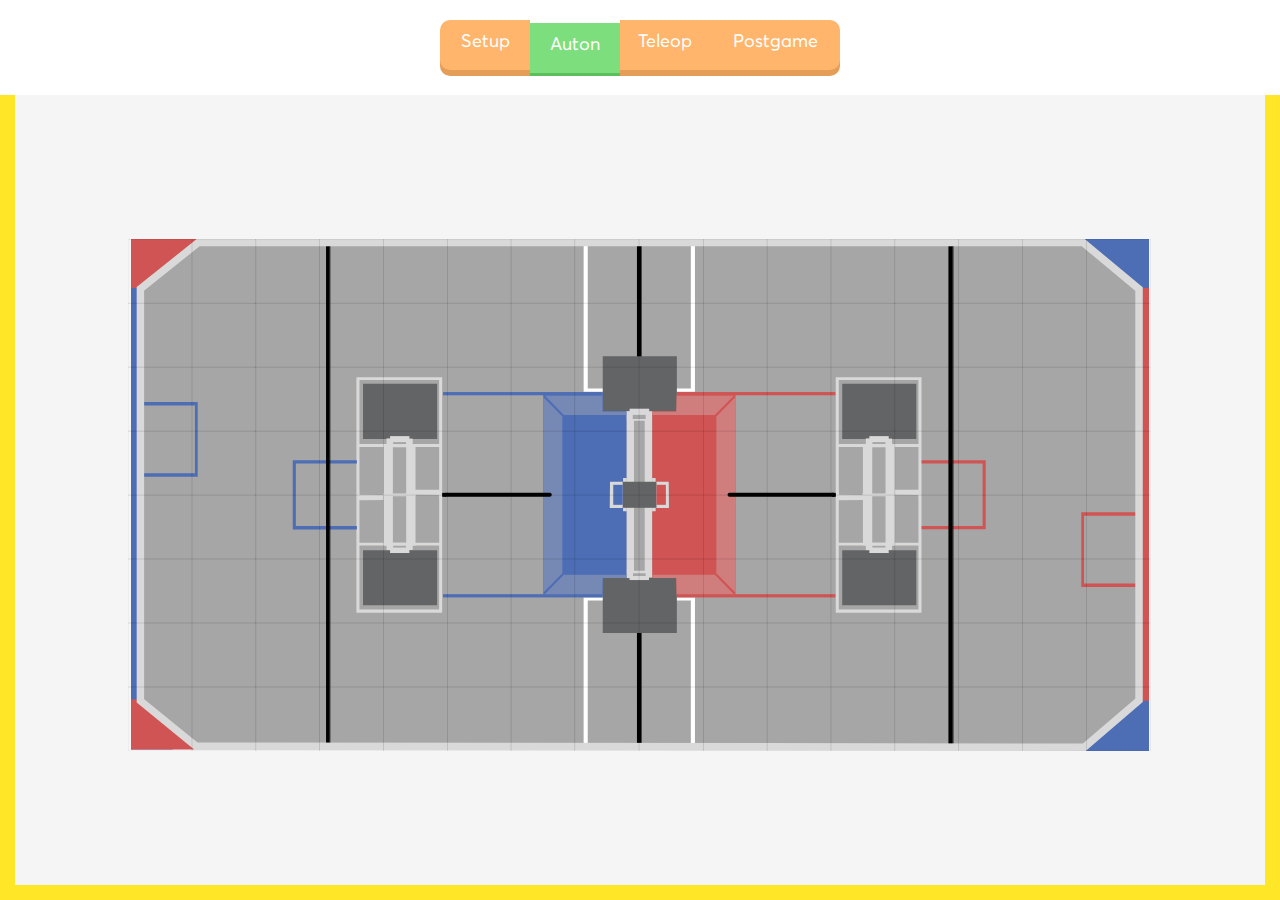
==== commit ca7277c3: "before seneca" ====
--- a/mainSheet.html
+++ b/mainSheet.html
@@ -3,7 +3,7 @@
 
 <head>
 
-    <link rel="stylesheet" href="animate-bounceIn.css">
+    <link rel="stylesheet" href="animate.min.css">
     <link href="toggle.css" rel="stylesheet">
     <link rel="stylesheet" href="style.css">
 
@@ -12,10 +12,9 @@
 
 </head>
 
-<body style="overflow:hidden;" onload="switchToAuton()" class="mapScreen">
-    <div class="modalShade" onclick="reset()"></div>
-
-    <div class="title-bar">
+<body style="overflow:hidden;" onload="startGameTimer()">
+
+    <div style="position: absolute; z-index: 999; margin-top: -5px" class="title-bar">
         <!--        <button onclick="location.replace('index.html')" class="leftArrow"><img width="50" height="50" src="leftArrow.png"></button>-->
 
         <!--
@@ -47,22 +46,29 @@
     <div class="background">
         <a id="demo01" href="#animatedModal">
             
-            <img id="picture" onclick="point_it(event)" src="/fieldSheet.svg"/>
+            <img id="picture" style="width: 80vw; height: 40vw; margin-top: 90px;" onclick="point_it(event)" src="fieldSheet.svg"/>
         
         </a>
-        <canvas id="picCanvas"></canvas>
+        <canvas id="picCanvas" style="position: fixed; z-index: 999;"></canvas>
+        <div id="snackbar">Some text some message..</div>
     </div>
     <!--Call your modal-->
     <!--    <a id="demo01" href="#animatedModal">DEMO01</a>-->
     <!--DEMO01-->
     <div id="animatedModal">
+        <br><br>
         <div class="close-animatedModal">
-            <button onclick="reset()">&times;</button>
-
-        </div>
-
-        <div id="autonModal">
-               <!--<div style="margin-top: -70px" class="modal-content">
+            <button class="close-animatedModal" onclick="newEvent()" style="left:auto; right: 7%;"><img width="15" height="15" src="check.png"></button>
+
+        </div>
+        <div class="close-animatedModal">
+            <button class="close-animatedModal" onclick="reset()" style="left: 7%; right: auto "><img width="15" height="15" src="close.png"></button>
+
+        </div>
+        <br><br>
+
+        <div id="autonModal" style="text-align: center">
+ <!--           <div style="margin-top: -70px" class="modal-content">
                 <table id="leftCol" class="table-content">
                     <tr>
                         <td>
@@ -140,13 +146,13 @@
                     </tr>
 
                 </table>
-            </div> -->
-        </div>
-
-        <div id="hangingModal">
-            <!--
-            <tr>
-            <td>
+</div> -->
+        </div>
+
+        <div id="hangingModal" style="text-align: center">
+<!--
+<tr>
+<td>
             <p class="title">CLIMBED</p>
             <table>
                 <td style="width: 50%">
@@ -166,9 +172,9 @@
                 <input type="radio" id="12" value="0" type="radio" name="climbed">
                 <label class="right" for="12">No</label>
             </div><br><br>
-            </td>
-            </tr>
-            -->
+</td>
+</tr>
+-->
             <!--
                     <p class="title">SOMEONE CLIMBED ON THEM?</p>
                     <div class="buttonCheckboxes">
@@ -177,11 +183,11 @@
                         <input type="radio" id="50" value="2" type="radio" name="climbed">
                         <label class="right" style="width: 120px" for="50">No</label>
                     </div>
-            -->
+        -->
         </div>
 
         <div id="mainModal">
-            <div class="modal-content">
+            <div style="margin-top: -70px" class="modal-content">
                 <table id="mainTable">
                     <tr>
                         <td>
@@ -191,11 +197,11 @@
                                 <label class="left" style="width: 130px;" for="7">Picked Up</label>
                                 <input type="radio" id="8" value="0" type="radio" name="cube">
                                 <label class="right" for="8">Dropped</label>
-                            </div>
-                        </td>
-                    </tr>
-                </table>
-                <!--
+                            </div><br>
+                        </td>
+                    </tr>
+                </table>
+<!--
                 <table id="leftCol" class="table-content">
                     <tr>
                         <td>
@@ -206,7 +212,7 @@
                                 <label class="left" for="13">Scored</label>
                                 <input type="radio" id="14" value="0" type="radio" name="switch">
                                 <label class="right" for="14">Missed</label>
-                            </div>
+                            </div><br>
                         </td>
                     </tr>
                     <tr>
@@ -221,7 +227,7 @@
                                 <label for="17">Low</label>
                                 <input type="radio" id="18" value="0" type="radio" name="scale">
                                 <label class="right" for="18">Missed</label>
-                            </div>
+                            </div><br>
                         </td>
                     </tr>
                     <tr>
@@ -243,7 +249,7 @@
                                 <label class="left" for="11">Yes</label>
                                 <input type="radio" id="12" value="0" type="radio" name="climbed">
                                 <label class="right" for="12">No</label>
-                            </div>
+                            </div><br><br>
                         </td>
                     </tr>
                 </table>
@@ -257,16 +263,12 @@
                                 <label class="left" for="21">Scored</label>
                                 <input type="radio" id="22" value="0" type="radio" name="exchange">
                                 <label class="right" for="22" style="width: 130px">Attempted</label>
-                            </div>
-                        </td>
-                    </tr>
-                </table>
-                -->
+                            </div><br>
+                        </td>
+                    </tr>
+                </table>
+-->
             </div>
-        </div>
-
-        <div class="close-animatedModal saveButton">
-            <button onclick="newEvent()">Save</button>
         </div>
     </div>
 
@@ -276,24 +278,12 @@
     <script src="jquery.min.js"></script>
     <script src="animatedModal.min.js"></script>
     <script src="main.js"></script>
-    <!--<script>
+    <script>
         $("#demo01").animatedModal({
             animatedIn: "bounceInUp",
             color: "#f5f5f5",
             animatedOut: "bounceOutDown"
         });
-    </script>-->
-    <script>
-      $('#demo01, .close-animatedModal, .modalShade').click(function() {
-        if ($('#demo01').hasClass('active')) {
-             var c = document.getElementById("picCanvas");
-            c.height = 0;
-            c.width = 0;
-        }
-        $('#demo01').toggleClass('active');
-        $('.modalShade').toggleClass('active');
-        $('#animatedModal').toggleClass('active');
-      });
     </script>
 </body>
 
--- a/style.css
+++ b/style.css
@@ -1,86 +1,413 @@
-
-/* ------------------ */
-/*   GLOBAL STYLES    */
-/* ------------------ */
-
-@font-face {
-  font-family: titleFont;
-  src: url(Fonts/AvertaBlack.otf);
-}
-
-@font-face {
-  font-family: subtitleFont;
-  src: url(Fonts/averta.otf);
-}
-
-*,
-*:before,
-*:after {
-  box-sizing: border-box;
-}
-a:focus {
-  outline: 0 !important;
-}
-
-html {
-  background: url('frame.png') #f2f2f2 no-repeat;
-}
-
+   /*        CSS HERE*/
+
+   @font-face {
+       font-family: titleFont;
+       src: url(Fonts/AvertaBlack.otf);
+   }
+
+   @font-face {
+       font-family: subtitleFont;
+       src: url(Fonts/averta.otf);
+   }
+
+   .background {
+       display: flex;
+       justify-content: center;
+       align-content: center;
+       flex-direction: column;
+       height: 100vh;
+       width: 100vw;
+       margin-bottom: 0;
+       z-index: 0;
+       border: 15px solid;
+       border-color: #ffe626;
+       transition: 0.5s;
+   }
+
+   .background img {
+       display: block;
+       margin-left: auto;
+       margin-right: auto;
+       width: 64vw;
+       height: 48vw;
+   }
+
+   body,
+   html {
+       color: #383F45;
+       overflow: hidden;
+       font-family: titleFont;
+       background: #f5f5f5;
+       margin: 0;
+       -webkit-tap-highlight-color: rgba(0, 0, 0, 0);
+   }
+
+   .close-animatedModal {
+       position: fixed;
+       width: 60px; 
+       height: 60px;
+       border-radius: 60px;
+       cursor: pointer;
+       bottom: 7%;
+       z-index: 999;
+    }
+
+   .title {
+       font-size: 24px;
+       text-align: center;
+       margin-bottom: 10px;
+       font-family: titleFont;
+   }
+
+   .subtitle {
+       font-size: 18px;
+       color: #ffc082;
+       margin: 0;
+       margin-top: -20px;
+       font-family: subtitleFont
+   }
+
+   table {
+       width: 100%;
+       /*            border: 5px solid #dddddd;*/
+       text-align: center;
+   }
+
+   button {
+       font-family: titleFont;
+       font-size: 20px;
+       background: #FFB56B;
+       color: white;
+       border: none;
+       border-radius: 10px;
+       height: 50px;
+       width: 90px;
+       transform: translate(0, 0);
+       transition: 0.2s;
+       box-shadow: 0px 6px 0px #e59e57;
+   }
+
+   .counterButtonPlus {
+       font-size: 20px;
+       width: 90px;
+       height: 70px;
+       border-radius: 10px;
+       background: #7dde7d;
+       box-shadow: 0px 6px 0px #5cbe5c;
+   }
+
+   .counterButtonPlus:active {
+       transform: translate(0, 3px);
+
+       box-shadow: 0px 2px 0px #5cbe5c;
+   }
+
+   .counterButtonMinus {
+       font-size: 20px;
+       width: 90px;
+       height: 70px;
+       border-radius: 10px;
+       background: #de7d7d;
+       box-shadow: 0px 6px 0px #be5c5c;
+   }
+
+   .counterButtonMinus:active {
+       transform: translate(0, 3px);
+       box-shadow: 0px 2px 0px #be5c5c;
+   }
+
+   td {
+       width: 50%;
+       vertical-align: top;
+   }
+
+   button:active {
+       transform: translate(0, 3px);
+       box-shadow: 0px 2px 0px #e59e57;
+   }
+
+   input[type="radio"] {
+       display: none;
+   }
+
+   input[type="radio"] + label {
+       font-size: 20px;
+       margin: 5px;
+       transition: 0.2s;
+       
+   }
+
+   input[type="radio"]:checked + label {
+       color: #37baf8
+   }
+
+   .table-content {
+       width: 50%;
+       float: left;
+   }
+
+   .title-bar {
+       background: white;
+       width: 100%;
+       height: 100px;
+       display: flex;
+       justify-content: center;
+       align-content: center;
+       flex-direction: column;
+       z-index: 999;
+   }
+
+   .buttonCheckboxes input {
+       display: none;
+   }
+
+   .buttonCheckboxes input + label {
+       display: inline-block;
+       line-height: 45px;
+       font-family: subtitleFont;
+       font-size: 18px;
+       background: #FFB56B;
+       color: white;
+       border: none;
+       height: 50px;
+       width: 90px;
+       transform: translate(0, 0);
+       transition: 0.2s;
+       box-shadow: 0px 6px 0px #e59e57;
+       margin: -2px
+   }
+
+   .buttonCheckboxes .left {
+       border-radius: 10px 0px 0px 10px;
+   }
+
+   /*
+        .buttonCheckboxes input+label:active {
+            transform: translate(0, 3px);
+            box-shadow: 0px 3px 0px #5cbe5c;
+        }
+*/
+
+   .buttonCheckboxes input:checked + label {
+       transform: translate(0, 3px);
+       box-shadow: 0px 3px 0px #5cbe5c;
+       background: #7dde7d;
+       color: white;
+   }
+
+   .buttonCheckboxes input:disabled + label {
+       box-shadow: 0px 6px 0px #a3a3a3;
+       background: #b4b4b4;
+       color: white;
+   }
+
+   .buttonCheckboxes .left {
+       border-radius: 10px 0px 0px 10px;
+   }
+
+   .buttonCheckboxes .right {
+       border-radius: 0px 10px 10px 0px;
+   }
+
+   a:focus {
+       outline: 0 !important;
+   }
+
+   button:focus {
+       outline: 0 !important;
+   }
+
+   input:focus {
+       outline: 0 !important;
+   }
+
+   input[type="text"],
+   input[type="tel"] {
+       background: none;
+       outline: none;
+       border: none;
+       border-bottom: 3px solid #FFB56B;
+       font-family: titleFont;
+       display: inline;
+       color: #383F45;
+       font-size: 20px;
+       margin-right: 20px
+   }
+
+   .rightArrow {
+       height: 60px;
+       width: 60px;
+       float: right;
+       margin-top: 10px;
+       margin-right: 10px
+   }
+
+   .leftArrow {
+       height: 60px;
+       width: 60px;
+       float: left;
+       margin-top: 10px;
+       margin-left: 10px
+   }
+
+
+
+
+   *,
+   *:before,
+   *:after {
+       box-sizing: border-box;
+   }
+
+   /*
 body {
+  font-family: sans-serif;
+  padding: 60px 20px;
+}
+*/
+
+   /*
+@media (min-width: 600px) {
+  body {
+    padding: 60px;
+  }
+}
+*/
+
+   .range-slider {
+       margin: 0 0 0 0%;
+       width: 100%;
+   }
+
+   .sliderLabel {
+       float: right;
+   }
+
+   .range-slider__range {
+       -webkit-appearance: none;
+       box-sizing: border-box;
+       width: 100%;
+       height: 10px;
+       border-radius: 5px;
+       background: #ffd8b2;
+       outline: none;
+       padding: 0;
+       margin: 0;
+   }
+
+   .range-slider__range::-webkit-slider-thumb {
+       -webkit-appearance: none;
+       appearance: none;
+       width: 20px;
+       height: 20px;
+       border-radius: 50%;
+       background: #FFB56B;
+       cursor: pointer;
+       -webkit-transition: background .15s ease-in-out;
+       transition: background .15s ease-in-out;
+   }
+
+   .range-slider__range::-webkit-slider-thumb:hover {
+       background: #1abc9c;
+   }
+
+   .range-slider__range:active::-webkit-slider-thumb {
+       background: #1abc9c;
+   }
+
+   .range-slider__range::-moz-range-thumb {
+       width: 20px;
+       height: 20px;
+       border: 0;
+       border-radius: 50%;
+       background: #FFB56B;
+       cursor: pointer;
+       -webkit-transition: background .15s ease-in-out;
+       transition: background .15s ease-in-out;
+   }
+
+   .range-slider__range::-moz-range-thumb:hover {
+       background: #1abc9c;
+   }
+
+   .range-slider__range:active::-moz-range-thumb {
+       background: #1abc9c;
+   }
+
+   ::-moz-range-track {
+       background: #ffd8b2;
+       border: 0;
+   }
+
+   input::-moz-focus-inner,
+   input::-moz-focus-outer {
+       border: 0;
+   }
+
+   .redAll input + label {
+       background: #de7d7d;
+       box-shadow: 0px 6px 0px #be5c5c;
+       margin: -4px;
+       
+   }
+
+   .redAll input:checked + label {
+       box-shadow: 0px 2px 0px #be5c5c;
+       background: #de7d7d
+   }
+
+   .blueAll input + label {
+       background: #7da2de;
+       box-shadow: 0px 6px 0px #537dbf;
+/*       margin: -2px;*/
+   }
+
+   .blueAll input:checked + label {
+       box-shadow: 0px 2px 0px #537dbf;
+       background: #7da2de;
+   }
+
+
+body.setupScreen {
   color: #383F45;
   overflow: hidden;
   font-family: titleFont;
   -webkit-tap-highlight-color: rgba(0, 0, 0, 0);
   text-align: center;
   font-size: 20px;
-  margin: 39px 20px 63px 20px;
-}
-
-.clear { clear: both; }
-
-
-/* TABLE STYLES */
-/*
-table {
-  width: 100%;
-  text-align: center;
-}
-td {
-  width: 50%;
-  vertical-align: top;
-}
-.table-content {
-  width: 50%;
-  float: left;
-}*/
+/*  margin: 39px 20px 63px 20px;*/
+}
+
+body.setupScreen .clear { clear: both; }
+
 
 /* INPUT STYLES */
-input[type="radio"] {
+body.setupScreen input[type="radio"] {
   display: none;
 }
 
-input[type="radio"] + label {
+body.setupScreen input[type="radio"] + label {
   font-size: 20px;
   margin: 5px;
   transition: 0.2s;
   text-align: center;       
 }
 
-input[type="radio"]:checked + label {
+body.setupScreen input[type="radio"]:checked + label {
   color: #37baf8;
 }
 
-input:focus {
+body.setupScreen input:focus {
   outline: 0 !important;
 }
 
-input::-moz-focus-inner,
-input::-moz-focus-outer {
+body.setupScreen input::-moz-focus-inner,
+body.setupScreen input::-moz-focus-outer {
   border: 0;
 }
 
-input[type="text"],
-input[type="tel"] {
+body.setupScreen input[type="text"],
+body.setupScreen input[type="tel"] {
   background: none;
   background: white;
   height: 50px;
@@ -97,7 +424,7 @@
 }
 
 /* BUTTON STYLES */
-button {
+body.setupScreen button {
   font-family: subtitleFont;
   font-size: 20px;
   background: #FFB56B;
@@ -110,24 +437,24 @@
   transition: 0.2s;
   box-shadow: 0px 6px 0px #e59e57;
 }
-button:active {
+body.setupScreen button:active {
   transform: translate(0, 3px);
   box-shadow: 0px 2px 0px #e59e57;
 }
-button:focus {
+body.setupScreen button:focus {
   outline: 0 !important;
 }
 
-.buttonCheckboxes {
+body.setupScreen .buttonCheckboxes {
   margin-bottom: 15px;
 }
 
-.buttonCheckboxes input {
+body.setupScreen .buttonCheckboxes input {
   display: none;
 }
 
 /* DEFAULT ORANGE BUTTON */
-.buttonCheckboxes input + label {
+body.setupScreen .buttonCheckboxes input + label {
   display: inline-block;
   line-height: 50px;
   font-family: subtitleFont;
@@ -144,29 +471,29 @@
   border-left: 1px solid orange;
 }
 
-.buttonCheckboxes input:checked + label {
+body.setupScreen .buttonCheckboxes input:checked + label {
   transform: translate(0, 3px);
   box-shadow: 0px 3px 0px #fd9b39;
   background: #fd9b39;
   color: white;
 }
-.buttonCheckboxes input:disabled + label {
+body.setupScreen .buttonCheckboxes input:disabled + label {
   box-shadow: 0px 6px 0px #a3a3a3;
   background: #b4b4b4;
   color: white;
 }
 
-.buttonCheckboxes .left {
+body.setupScreen .buttonCheckboxes .left {
   border-radius: 6px 0px 0px 6px;
   border-left: none;
 }
 
-.buttonCheckboxes .right {
+body.setupScreen .buttonCheckboxes .right {
   border-radius: 0px 6px 6px 0px;
 }
 
 /*RED BUTTON */
-.buttonCheckboxes .redAll input + label {
+body.setupScreen .buttonCheckboxes .redAll input + label {
   background: #de7d7d;
   box-shadow: 0px 5px 0px #be5c5c;
   margin: -4px;
@@ -174,136 +501,32 @@
 
 }
 
-.buttonCheckboxes .redAll input:checked + label {
+body.setupScreen .buttonCheckboxes .redAll input:checked + label {
   box-shadow: 0px 2px 0px #be5c5c;
   background: #de7d7d;
   background: #be5c5c;
 }
 
 /* BLUE BUTTON */
-.buttonCheckboxes .blueAll input + label {
+body.setupScreen .buttonCheckboxes .blueAll input + label {
   background: #7da2de;
   box-shadow: 0px 5px 0px #537dbf;
   border-left: none;
 }
 
-.buttonCheckboxes .blueAll input:checked + label {
+body.setupScreen .buttonCheckboxes .blueAll input:checked + label {
   box-shadow: 0px 2px 0px #537dbf;
   background: #7da2de;
   background: #537dbf;
 }
 
-/* ------------------ */
-/* MAIN SCREEN STYLES */
-/* ------------------ */
-
-.background {
-   display: flex;
-   justify-content: center;
-   align-content: center;
-   flex-direction: column;
-   height: 100vh;
-   width: 100vw;
-   margin-bottom: 0;
-   z-index: 0;
-}
-
-.background img {
-   display: block;
-   margin: 55px auto 0;
-   width: 80vw; 
-   height: 40vw;
- }
-
- #picCanvas {
-  position: fixed; 
-  z-index: 99;
-}
-
-/* ------------------ */
-/*   MODAL WINDOWS    */
-/* ------------------ */
-
-.modalShade {
-  position: fixed;
-  width: 100%;
-  height: 100%;
-  top: 0%;
-  left: 0%;
-  background-color: rgba(33, 33, 33, 0.6);
-  overflow-y: auto;
-  z-index: -1;
-  display: none;
-}
-.modalShade.active {
-  z-index: 100;
-  display: block;
-}
-#animatedModal {
-  background: white;
-  padding: 55px 55px 30px 30px;
-  text-align: left;
-  font-size: 16px;
-  z-index: -1;
-  opacity: 0;
-  display: none;
-  box-shadow: 1px 3px 3px rgba(0,0,0,0.3);
-  -webkit-animation-duration: 575ms;
-  animation-duration: 575ms;
-}
-#animatedModal.active {
-  z-index: 9999;
-  opacity: 1;
-  display: block;
-  position: absolute;
-  top: 50%;
-  left: 50%;
-  transform: translate(-50%,-50%);
-}
-.close-animatedModal {
-  position: absolute;
-  width: 40px;
-  height: 50px;
-  cursor: pointer;
-  top: 5px;
-  right: 5px;
-  text-align: center;
-}
-.close-animatedModal button {
-  width: 40px;
-  height: 50px;
-  border-radius: 60px;
-  color: #FFB56B;
-  background: none;
-  box-shadow: none;
-}
-.close-animatedModal button:active {
-  box-shadow: none;
-}
-
-/* TYPOGRAPHY STYLES */
-.title {
-  font-size: 24px;
-  text-align: center;
-  margin-bottom: 10px;
-  font-family: titleFont;
-}
-
-.subtitle {
-  font-size: 18px;
-  color: #ffc082;
-  margin: 0;
-  margin-top: -20px;
-  font-family: subtitleFont
-}
-
 
 /* ------------------ */
 /*   SET UP SCREEN   */
 /* ----------------- */
 
 
-button.clearAll {
+body.setupScreen button.clearAll {
   height: 48px;
   float: left;
   background: #f2f2f2;
@@ -315,18 +538,23 @@
   box-shadow: none;
 }
 
-button.startButton {
+body.setupScreen button.startButton {
   box-shadow: 0px 3px 0px #5cbe5c;
   background: #7dde7d;
   width: auto;
   padding: 0 65px;
   position: absolute;
-  right: -240px;
+  right: 25px;
   height: 50px;
-  bottom: 10px;
-}
-
-.preMatch {
+  bottom: 25px;
+}
+
+body.setupScreen button.startButton:disabled {
+    background: #c1c1c1;
+    box-shadow: 0px 3px 0px #adadad;
+}
+
+body.setupScreen .preMatch {
   width: 52%;
   text-align: left;
   font-size: 16px;
@@ -337,21 +565,21 @@
   transform: translateX(-50%);
   clear: both;
 }
-input#partner1, input#partner2 { width: 47%; }
-input#partner1 { margin-right: 10px; }
-
-
-.twoThirds {
+body.setupScreen input#partner1, input#partner2 { width: 45%; }
+body.setupScreen input#partner1 { margin-right: 10px; }
+
+
+body.setupScreen .twoThirds {
   float: left;
   width: 63%;
   margin-right: 15px;
 }
-.oneThird {
+body.setupScreen .oneThird {
   float: left;
   max-width: 37%;
 }
 
-.settings { 
+body.setupScreen .settings { 
   width: 80px;
   height: 60px;
   float: left;
@@ -363,125 +591,55 @@
   height: auto;
   padding: 10px;
 }
-.settings.active {
+.body.setupScreen settings.active {
   background: #FFB56B;
   color: white;
 }
 
-/* ----------------- */
-/*  MAIN MAP SCREEN  */
-/* ----------------- */
-
-body.mapScreen {
-  margin: 0;
-}
-
-.title-bar {
-  position: absolute;
-   width: 100%;
-   z-index: 99;
-   margin-top: 45px;
-}
-
-body.mapScreen .modalShade {
-  background: rgba(33,33,33,0.3);
-}
-
-body.mapScreen #animatedModal {
-  -webkit-animation-duration: 0.3s;
-  animation-duration: 0.3s;
-}
-
-body.mapScreen #animatedModal:before {
-  content: none;
-}
-
-body.mapScreen #animatedModal.active {
-  z-index:9999;
-  opacity: 1;
-  display: block;
-  position: absolute;
-  top: 50%;
-  left: 50%;
-  transform: translate(-50%,-50%);
-  padding: 30px;
-}
-
-body.mapScreen p.title {
-  font-family: titleFont;
-  font-size: 18px;
-  margin-bottom: 5px;
-  text-align: left;
-}
-
-.saveButton {
-  position: relative;
-  background: #7dde7d;
-  box-shadow: 0px 3px 0px #5cbe5c;
-  width: 100%;
-  top: auto;
-  right: auto;
-  color: white !important;
-  margin-top: 20px;
-}
-.saveButton button { 
-  color: white; 
-  width: auto; 
-}
-
-/* ----------------- */
-/*     POST GAME     */
-/* ----------------- */
-
-#closePost {
-  height: 48px;
-  float: left;
-  background: #f2f2f2;
-  color: grey;
-  border: 1px solid lightgrey;
-  padding: 10px 15px;
-  margin-left: 5px;
-  width: auto;
-  box-shadow: none;
-}
-
-.postGame {
-  margin-top: 35px;
-}
-
-.switch { 
-  width: 60%;
-  margin: 20px auto; 
-}
-
-.switch label span {
-  display: inline-block;
-  margin-left: 110px;
-  width: 450px;
-  text-align: left;
-  margin-top: 10px;
-  font-family: subtitleFont;
-}
-
-.qrButton {
-  font-family: subtitleFont;
-  font-size: 20px;
-  box-shadow: 0px 3px 0px #5cbe5c;
-  background: #7dde7d;
-  color: white;
-  border: none;
-  border-radius: 6px;
-  height: 50px;
-  width: 280px;
-  display: block;
-  transform: translate(0, 0);
-  transition: 0.2s;
-  padding: 15px 20px 50px 20px;
-  text-decoration: none;
-  margin: 30px auto 20px;
-}
-
-.qrButton img { 
-  vertical-align: middle;
-  margin-right: 5px;
+
+/* The snackbar - position it at the bottom and in the middle of the screen */
+#snackbar {
+    visibility: hidden; /* Hidden by default. Visible on click */
+    min-width: 250px; /* Set a default minimum width */
+    margin-left: -125px; /* Divide value of min-width by 2 */
+    background-color: #FFB56B; /* Black background color */
+    color: #fff; /* White text color */
+    text-align: center; /* Centered text */
+    border-radius: 2px; /* Rounded borders */
+    padding: 16px; /* Padding */
+    position: fixed; /* Sit on top of the screen */
+    z-index: 1; /* Add a z-index if needed */
+    left: 50%; /* Center the snackbar */
+    bottom: 30px; /* 30px from the bottom */
+}
+
+/* Show the snackbar when clicking on a button (class added with JavaScript) */
+#snackbar.show {
+    visibility: visible; /* Show the snackbar */
+
+/* Add animation: Take 0.5 seconds to fade in and out the snackbar. 
+However, delay the fade out process for 2.5 seconds */
+    -webkit-animation: fadein 0.5s, fadeout 0.5s 2.5s;
+    animation: fadein 0.5s, fadeout 0.5s 2.5s;
+}
+
+/* Animations to fade the snackbar in and out */
+@-webkit-keyframes fadein {
+    from {bottom: 0; opacity: 0;} 
+    to {bottom: 30px; opacity: 1;}
+}
+
+@keyframes fadein {
+    from {bottom: 0; opacity: 0;}
+    to {bottom: 30px; opacity: 1;}
+}
+
+@-webkit-keyframes fadeout {
+    from {bottom: 30px; opacity: 1;} 
+    to {bottom: 0; opacity: 0;}
+}
+
+@keyframes fadeout {
+    from {bottom: 30px; opacity: 1;}
+    to {bottom: 0; opacity: 0;}
 }